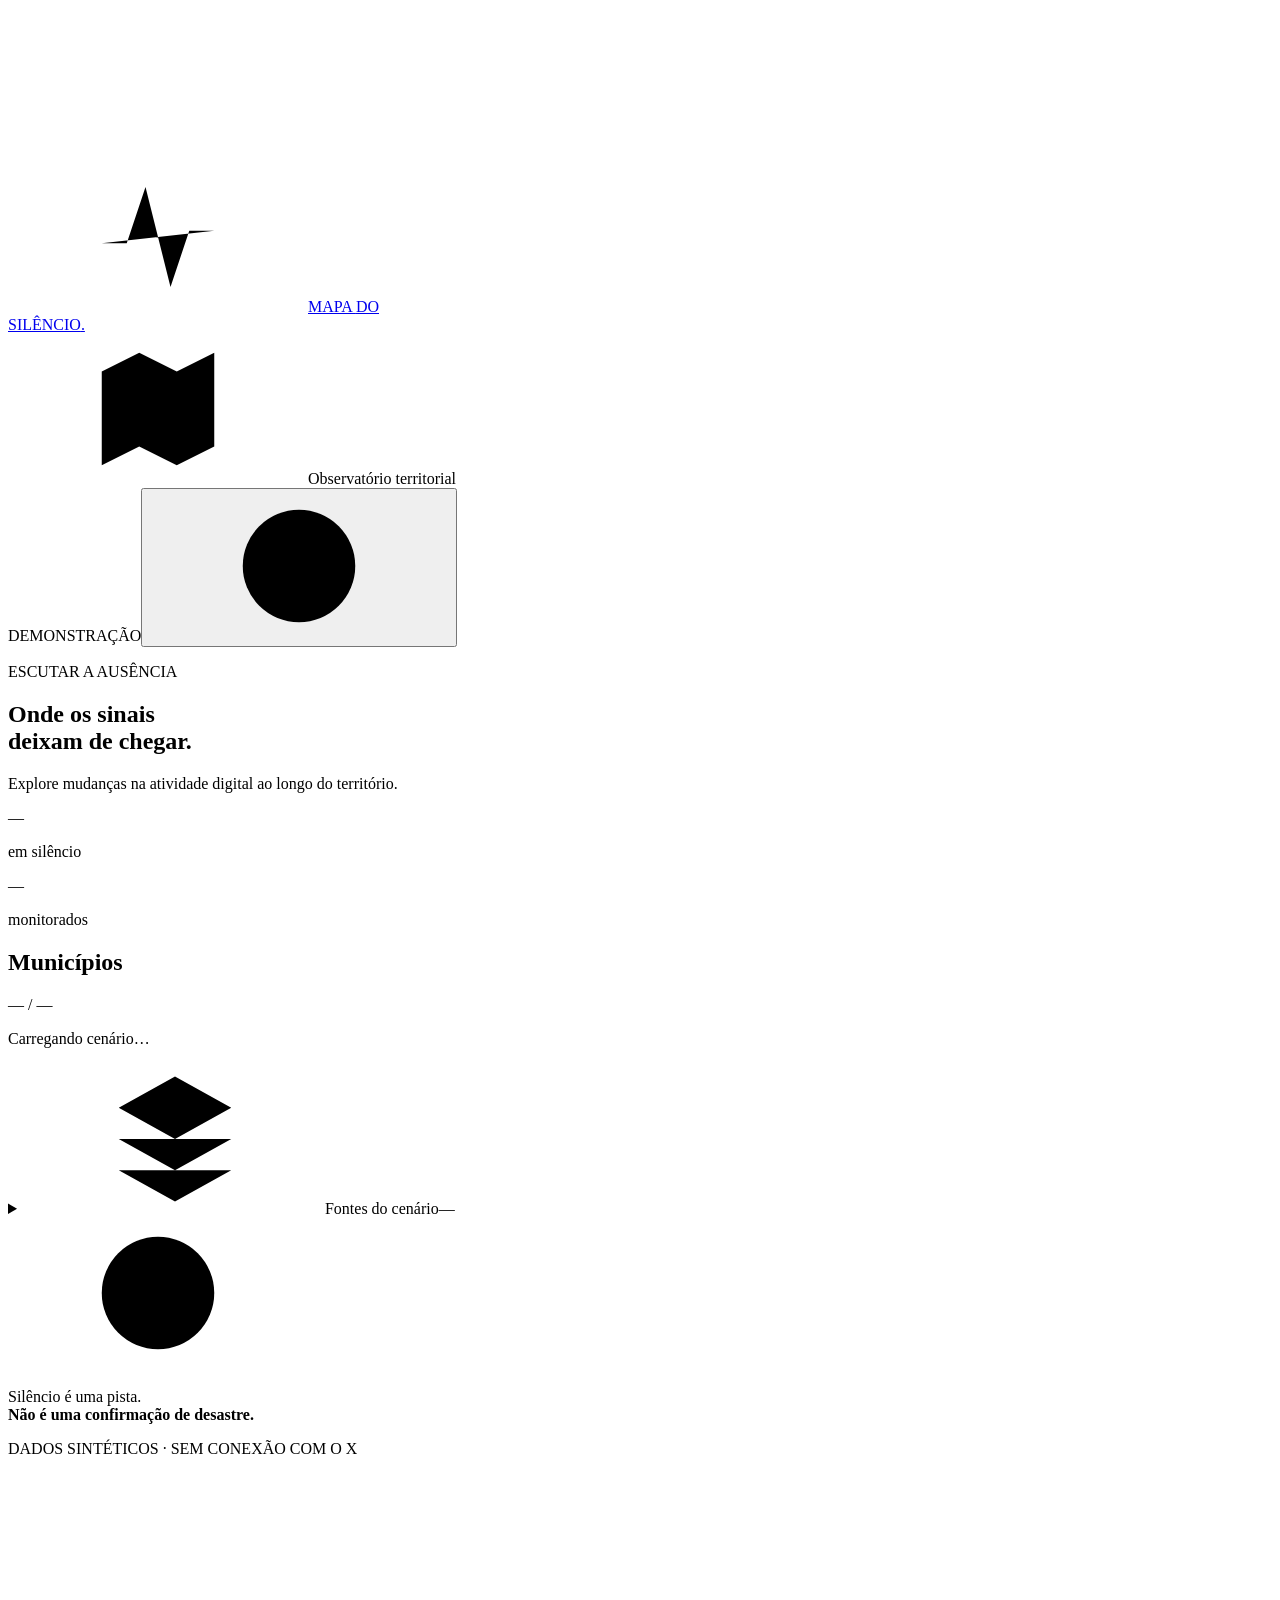
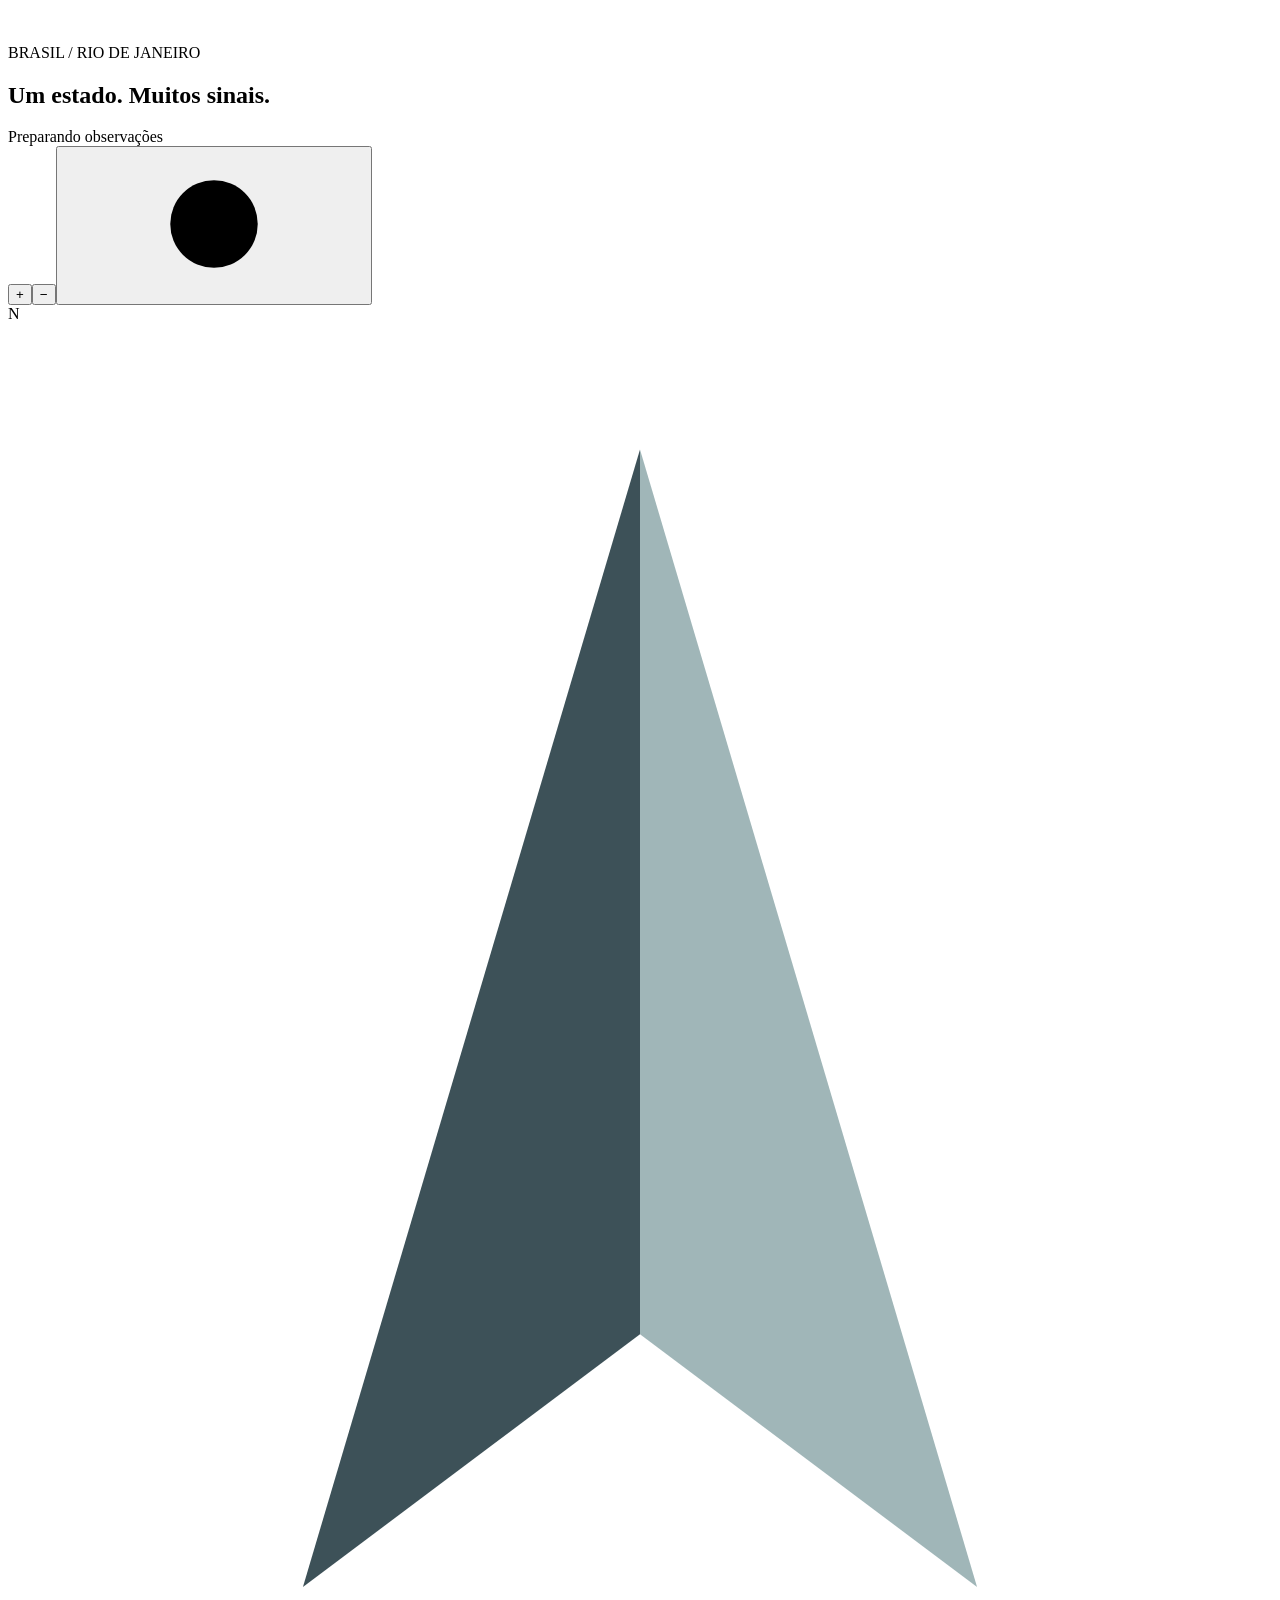
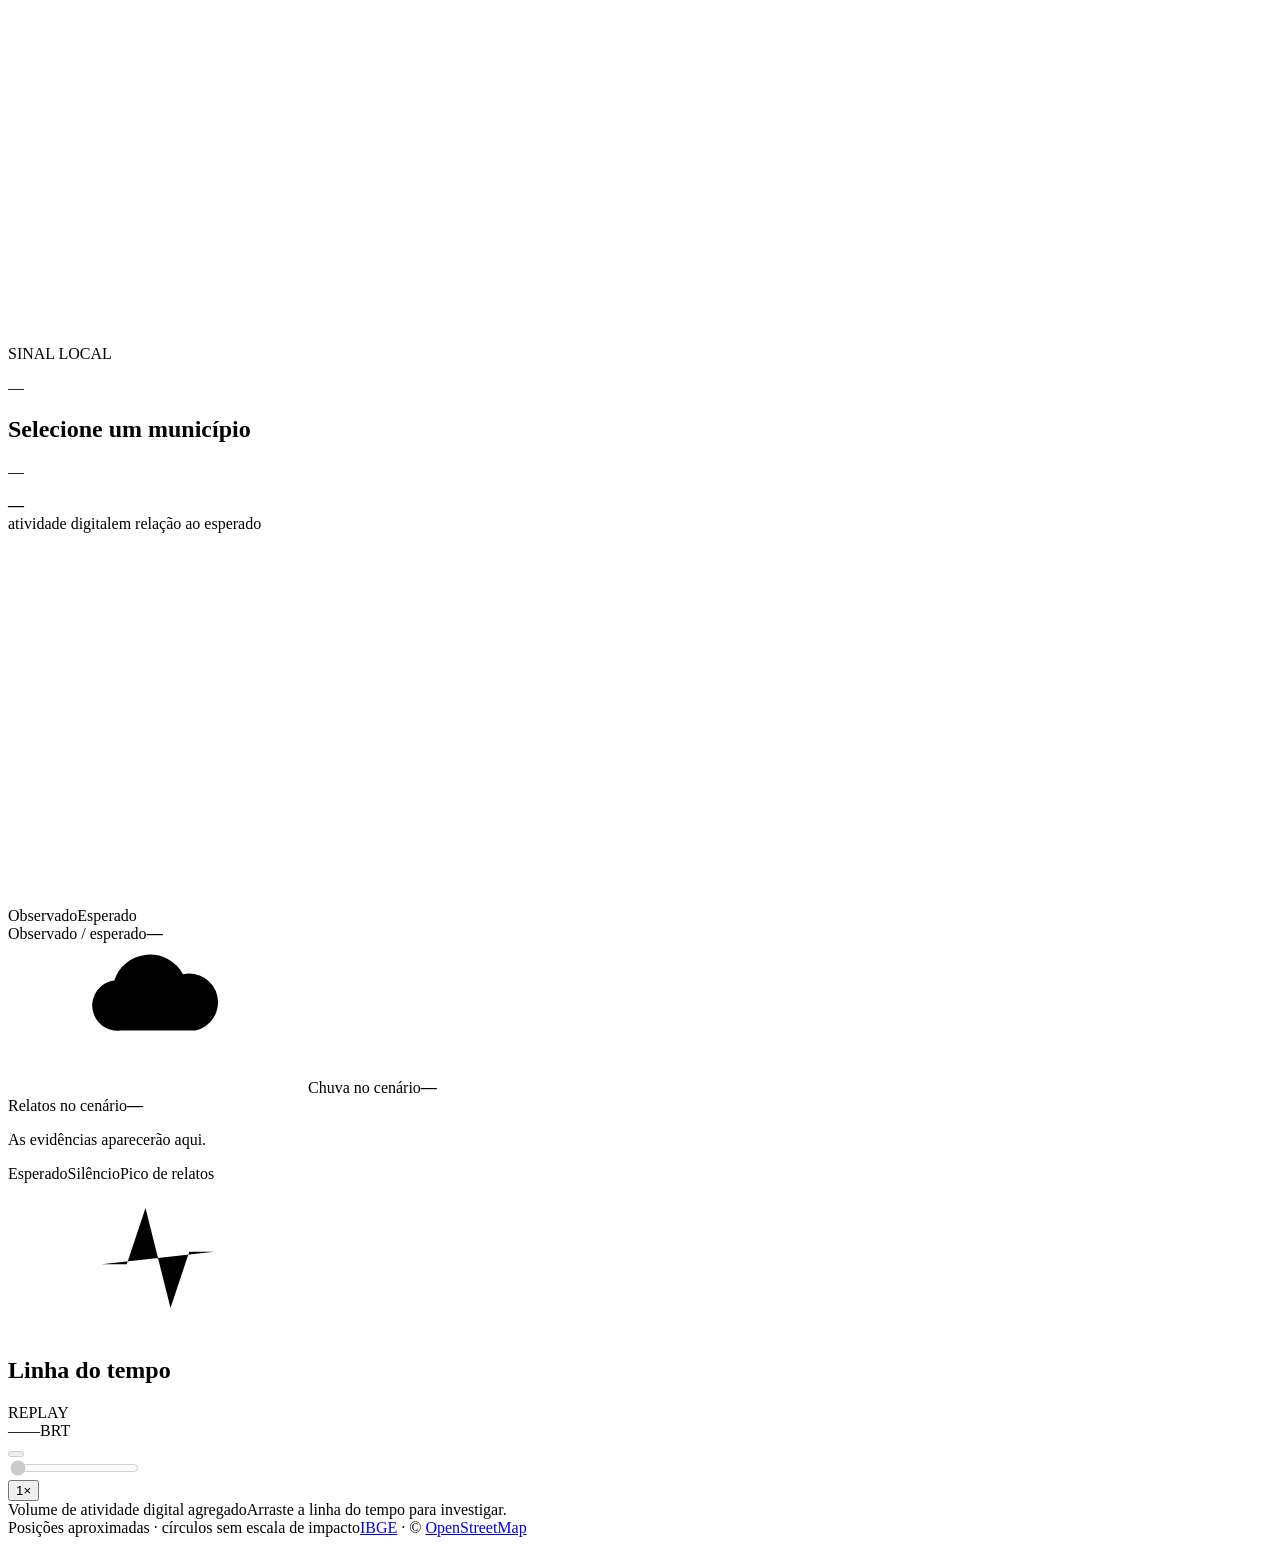
==== src/mapa_silencio/static/index.html @ 32af8b5e "feat: add Rio de Janeiro silence observatory" ====
<!doctype html>
<html lang="pt-BR">
<head>
  <meta charset="utf-8">
  <meta name="viewport" content="width=device-width, initial-scale=1">
  <meta name="theme-color" content="#090f13">
  <meta name="description" content="Explore onde os sinais diminuem. Um observatório territorial de silêncio digital, com replay e evidências por município.">
  <title>Mapa do Silêncio — Observatório</title>
  <link rel="stylesheet" href="/styles.css">
</head>
<body>
  <svg class="icon-defs" xmlns="http://www.w3.org/2000/svg" aria-hidden="true"><defs>
    <symbol id="icon-map" viewBox="0 0 24 24"><path d="m3 6 6-3 6 3 6-3v15l-6 3-6-3-6 3Z M9 3v15 M15 6v15"/></symbol>
    <symbol id="icon-signal" viewBox="0 0 24 24"><path d="M3 13h4l3-9 4 16 3-9h4"/></symbol>
    <symbol id="icon-target" viewBox="0 0 24 24"><circle cx="12" cy="12" r="7"/><circle cx="12" cy="12" r="2"/><path d="M12 1v4m0 14v4M1 12h4m14 0h4"/></symbol>
    <symbol id="icon-layers" viewBox="0 0 24 24"><path d="m3 7 9-5 9 5-9 5Zm0 5 9 5 9-5M3 17l9 5 9-5"/></symbol>
    <symbol id="icon-info" viewBox="0 0 24 24"><circle cx="12" cy="12" r="9"/><path d="M12 11v6m0-10v1"/></symbol>
    <symbol id="icon-arrow" viewBox="0 0 24 24"><path d="m9 5 7 7-7 7"/></symbol>
    <symbol id="icon-rain" viewBox="0 0 24 24"><path d="M6 14a4 4 0 0 1-1-8 6 6 0 0 1 11-1 4.5 4.5 0 0 1 2 9M8 17l-1 3m6-3-1 3m6-3-1 3"/></symbol>
  </defs></svg>
  <header class="topbar">
    <a class="brand" href="/" aria-label="Mapa do Silêncio, início"><span class="brand-mark"><svg><use href="#icon-signal"/></svg></span><span>MAPA <span class="brand-light">DO</span><br>SILÊNCIO<span class="brand-period">.</span></span></a>
    <div class="workspace-label"><svg><use href="#icon-map"/></svg>Observatório territorial</div>
    <div class="topbar-end"><span class="demo-badge"><i></i><span id="data-mode">DEMONSTRAÇÃO</span></span><button class="icon-button about-button" id="about-button" aria-label="Sobre o Mapa do Silêncio"><svg><use href="#icon-info"/></svg></button></div>
  </header>
  <div class="app-shell">
    <aside class="sidebar" aria-label="Resumo territorial">
      <div class="sidebar-intro"><p class="eyebrow">ESCUTAR A AUSÊNCIA</p><h1>Onde os sinais<br>deixam de chegar.</h1><p>Explore mudanças na atividade digital ao longo do território.</p></div>
      <div class="overview"><div><span id="silence-count">—</span><p>em silêncio</p></div><div><span id="region-count">—</span><p>monitorados</p></div></div>
      <div class="list-heading"><h2>Municípios</h2><span class="mono" id="frame-label">— / —</span></div>
      <div id="region-list" class="region-list"><p class="loading-message" role="status">Carregando cenário…</p></div>
      <div class="sidebar-bottom">
        <details class="sources"><summary><svg><use href="#icon-layers"/></svg>Fontes do cenário<span id="source-count">—</span></summary><div id="source-list"></div></details>
        <div class="concept-note"><svg><use href="#icon-info"/></svg><p>Silêncio é uma pista.<br><strong>Não é uma confirmação de desastre.</strong></p></div>
        <p class="sidebar-foot mono" id="data-note">DADOS SINTÉTICOS · SEM CONEXÃO COM O X</p>
      </div>
    </aside>
    <main class="workspace" id="workspace">
      <div class="map-canvas" id="map-canvas" tabindex="0" role="region" aria-label="Mapa interativo. Arraste para mover. Use as setas para navegar e mais ou menos para zoom.">
        <div id="tiles" class="tiles" aria-hidden="true"></div><div class="map-vignette"></div><div class="map-grid"></div>
        <svg id="map-overlay" class="map-overlay" aria-label="Sequência de detecção do silêncio"><defs><filter id="line-glow"><feGaussianBlur stdDeviation="4"/></filter></defs><g id="state-boundary"></g><g id="connections-glow" filter="url(#line-glow)"></g><g id="connections"></g></svg>
        <div id="map-markers"></div>
      </div>
      <div class="map-heading"><p class="eyebrow">BRASIL <span>/</span> <span id="state-label">RIO DE JANEIRO</span></p><h2 id="map-title">Um estado. Muitos sinais.</h2><div class="map-subtitle"><span class="status-dot"></span><span id="map-summary">Preparando observações</span></div></div>
      <div class="map-tools" aria-label="Controles do mapa"><button id="zoom-in" class="icon-button" aria-label="Aproximar mapa">+</button><button id="zoom-out" class="icon-button" aria-label="Afastar mapa">−</button><span></span><button id="reset-map" class="icon-button" aria-label="Enquadrar municípios"><svg><use href="#icon-target"/></svg></button></div>
      <div class="compass" aria-hidden="true"><span>N</span><svg viewBox="0 0 30 38"><path d="M15 3 23 30 15 24Z" fill="#a0b6b8"/><path d="M15 3 7 30 15 24Z" fill="#3d5158"/></svg></div>
      <section class="detail-card" aria-labelledby="selected-name">
        <div class="detail-heading"><p class="eyebrow">SINAL LOCAL</p><span class="status-tag" id="selected-status">—</span></div>
        <h2 id="selected-name">Selecione um município</h2><p class="coordinates mono" id="selected-coordinates">—</p>
        <div class="activity-value"><strong id="activity-change">—</strong><div>atividade digital<span>em relação ao esperado</span></div></div>
        <svg id="local-chart" class="local-chart" viewBox="0 0 260 76" role="img" aria-label="Histórico da atividade digital do município"></svg>
        <div class="chart-legend"><span><i></i>Observado</span><span><i class="expected-key"></i>Esperado</span></div>
        <div class="measurement-row"><span>Observado / esperado</span><strong id="activity-numbers">—</strong></div>
        <div class="measurement-row"><span><svg><use href="#icon-rain"/></svg>Chuva no cenário</span><strong id="rain-value">—</strong></div>
        <div class="measurement-row"><span>Relatos no cenário</span><strong id="reports-value">—</strong></div>
        <div class="detail-note"><span class="status-dot"></span><p id="detail-explanation">As evidências aparecerão aqui.</p></div>
      </section>
      <div class="map-bottom"><div class="map-legend"><span><i class="normal-key"></i>Esperado</span><span><i class="silence-key"></i>Silêncio</span><span><i class="spike-key"></i>Pico de relatos</span></div><p id="tile-status" class="tile-status" role="status" hidden>Mapa-base indisponível. Posições do cenário preservadas.</p></div>
      <section class="timeline-panel" aria-labelledby="timeline-title">
        <div class="timeline-heading"><div class="timeline-title"><svg><use href="#icon-signal"/></svg><h2 id="timeline-title">Linha do tempo</h2><span class="replay-badge">REPLAY</span></div><div class="time-display"><span id="current-date">—</span><time class="mono" id="current-time">—</time><span class="timezone">BRT</span></div></div>
        <div class="timeline-controls"><button id="play-button" class="play-button" aria-label="Reproduzir cenário" disabled><span class="play-symbol"></span></button><div class="timeline-track"><div id="activity-chart" class="activity-chart" aria-hidden="true"></div><input id="timeline" type="range" min="0" max="0" value="0" step="1" aria-label="Etapa da linha do tempo" disabled><div id="timeline-labels" class="timeline-labels mono"></div></div><button id="speed-button" class="speed-button" aria-label="Velocidade de reprodução: 1 vez">1×</button></div>
        <div class="timeline-foot"><span><i></i>Volume de atividade digital agregado</span><span id="sequence-note">Arraste a linha do tempo para investigar.</span></div>
      </section>
      <footer class="map-attribution"><span>Posições aproximadas · círculos sem escala de impacto</span><span><a href="https://servicodados.ibge.gov.br/api/docs/malhas?versao=3" target="_blank" rel="noreferrer">IBGE</a> · © <a href="https://www.openstreetmap.org/copyright" target="_blank" rel="noreferrer">OpenStreetMap</a></span></footer>
      <div id="error-panel" class="error-panel" hidden role="alert"><h2>Não foi possível abrir o cenário.</h2><p>Confira se o servidor está disponível e tente novamente.</p><button id="retry-button">Tentar novamente</button></div>
    </main>
  </div>
  <dialog id="about-dialog"><button id="close-about" class="icon-button dialog-close" aria-label="Fechar explicação">×</button><p class="eyebrow">MAPA DO SILÊNCIO</p><h2>A ausência também<br>carrega informação.</h2><p>Este observatório compara a atividade digital de cada município com seu padrão esperado. Uma queda incomum pode indicar uma região que merece ser verificada.</p><p id="about-data">O replay atual usa dados sintéticos.</p><p>As conexões mostram a ordem de detecção do silêncio, sem afirmar a trajetória ou a origem de uma enchente.</p><p>A cartografia vem do OpenStreetMap e requer internet. Os pontos são posições aproximadas do cenário; os círculos não representam áreas afetadas.</p><div class="dialog-note">Nenhuma publicação do X está sendo coletada. Nenhum alerta operacional é emitido.</div></dialog>
  <script type="module" src="/app.js"></script>
</body>
</html>
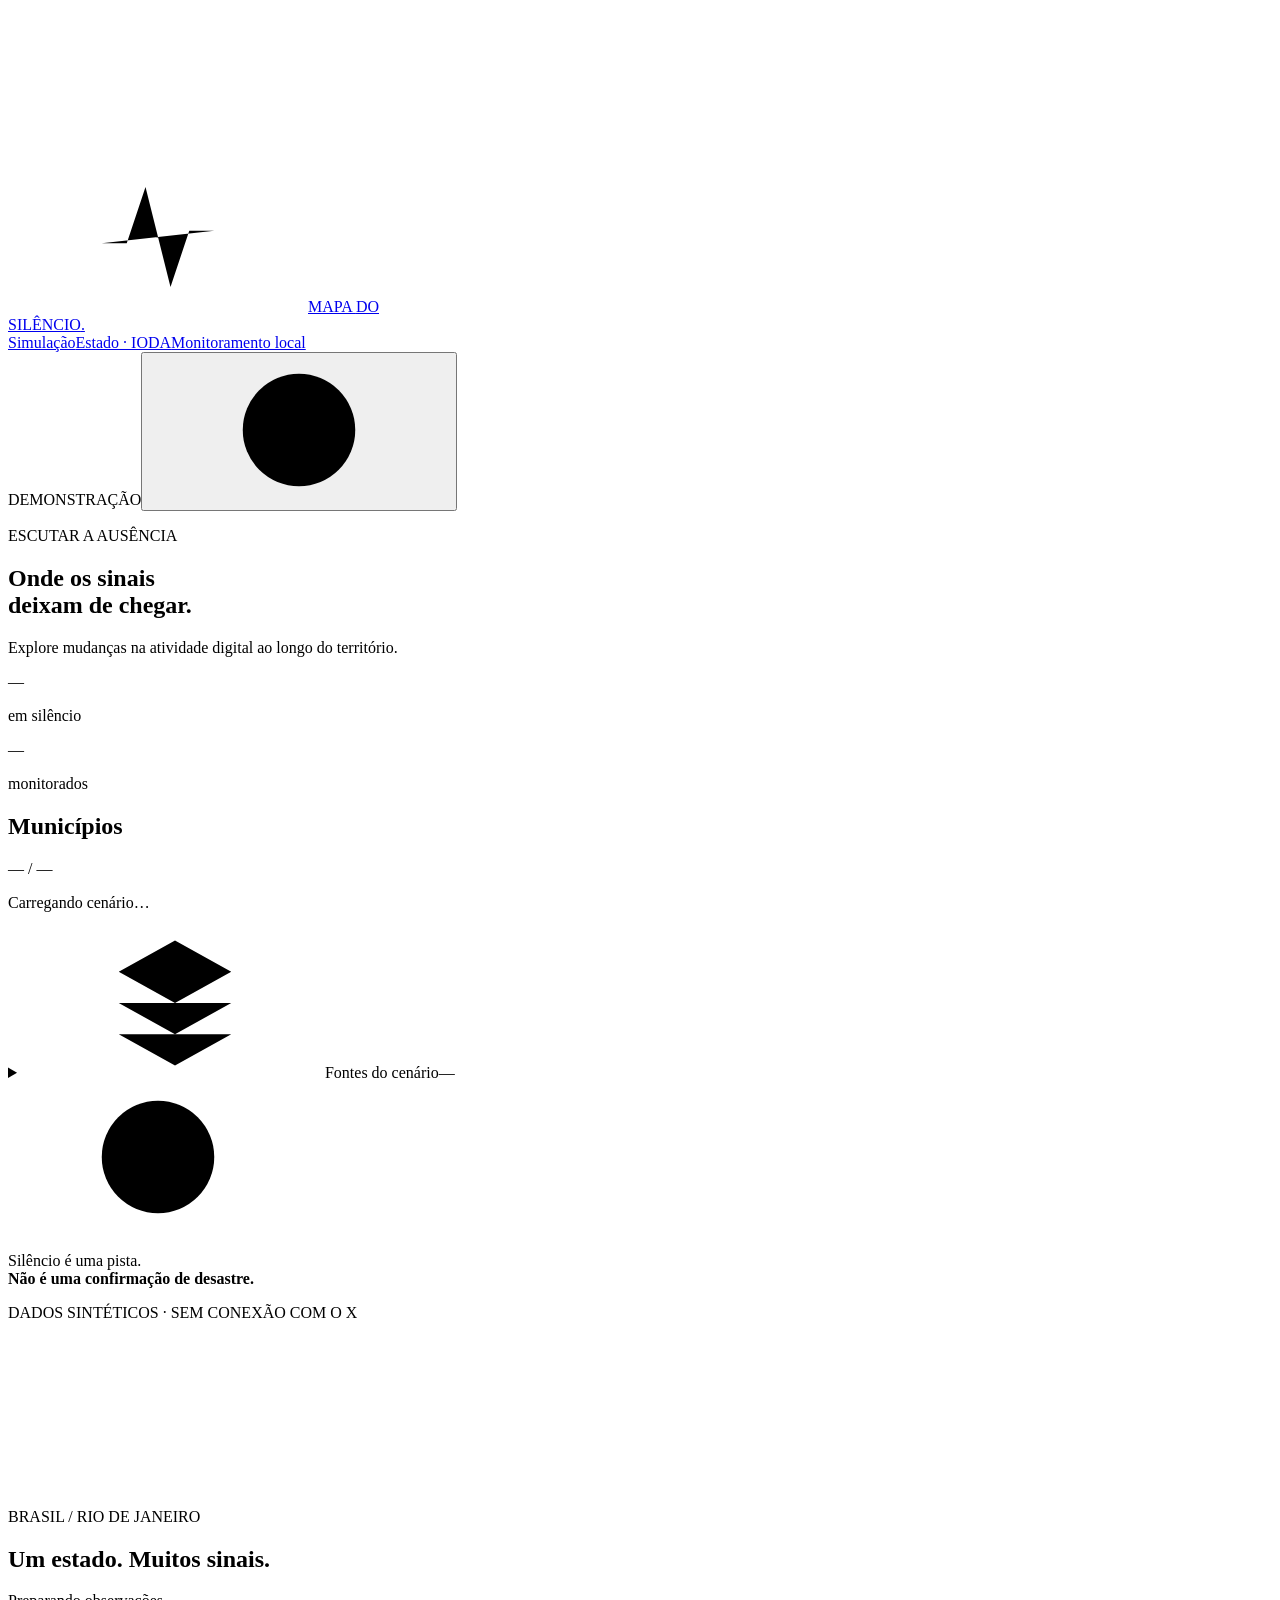
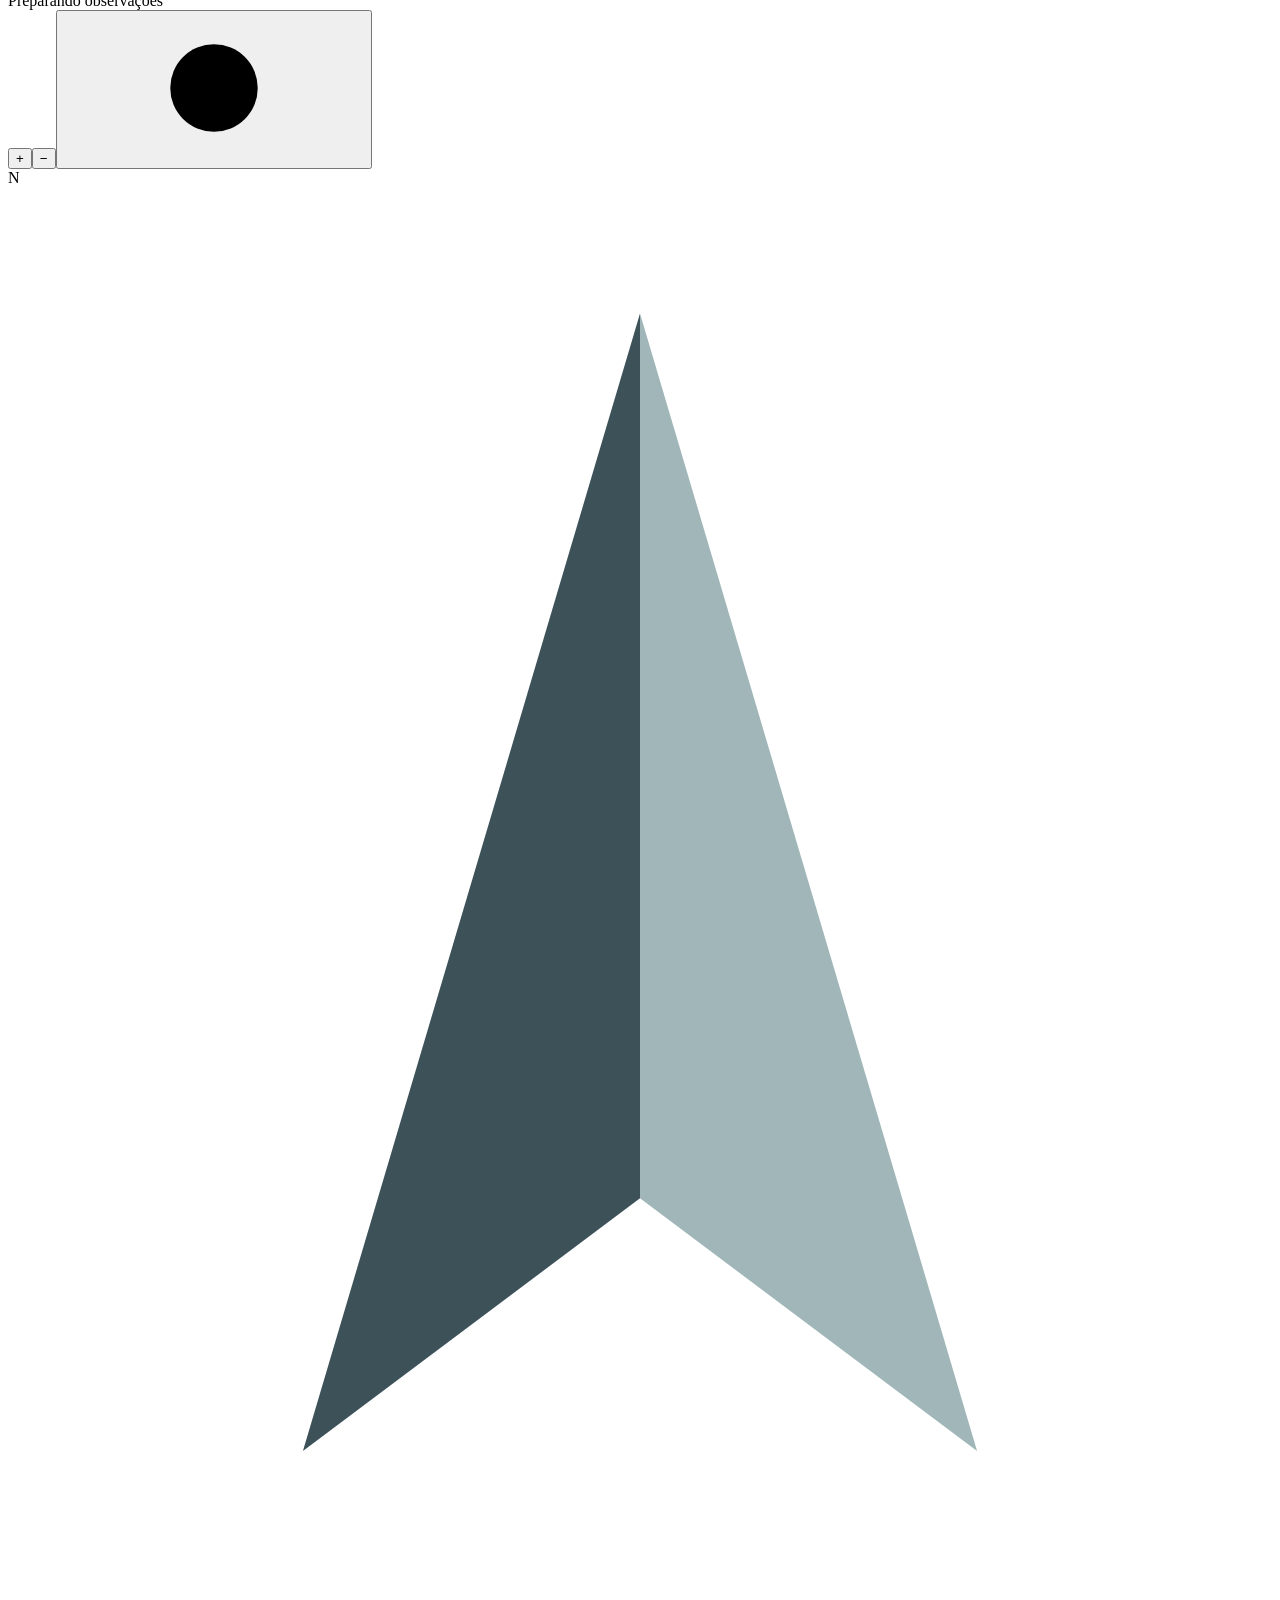
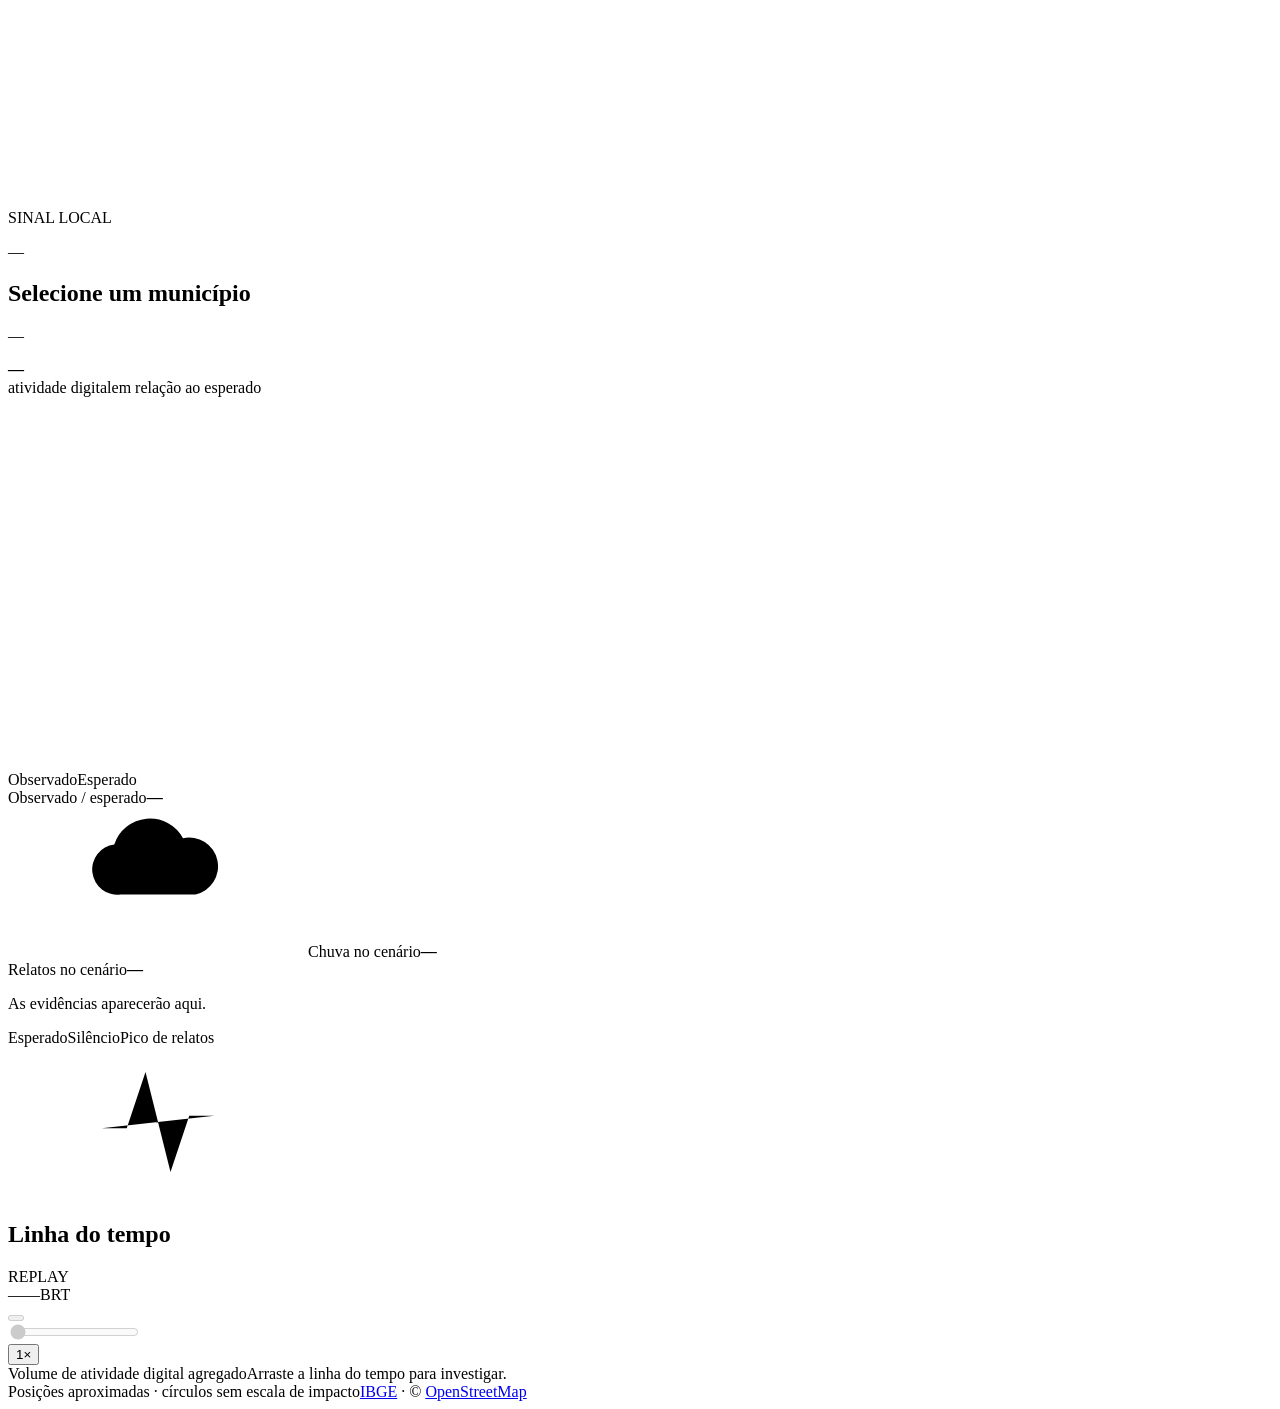
==== commit 4f0be4ef: "feat(monitoring): integrate connectivity sources" ====
--- a/src/mapa_silencio/static/index.html
+++ b/src/mapa_silencio/static/index.html
@@ -7,6 +7,7 @@
   <meta name="description" content="Explore onde os sinais diminuem. Um observatório territorial de silêncio digital, com replay e evidências por município.">
   <title>Mapa do Silêncio — Observatório</title>
   <link rel="stylesheet" href="/styles.css">
+  <link rel="stylesheet" href="/ioda.css">
 </head>
 <body>
   <svg class="icon-defs" xmlns="http://www.w3.org/2000/svg" aria-hidden="true"><defs>
@@ -20,7 +21,7 @@
   </defs></svg>
   <header class="topbar">
     <a class="brand" href="/" aria-label="Mapa do Silêncio, início"><span class="brand-mark"><svg><use href="#icon-signal"/></svg></span><span>MAPA <span class="brand-light">DO</span><br>SILÊNCIO<span class="brand-period">.</span></span></a>
-    <div class="workspace-label"><svg><use href="#icon-map"/></svg>Observatório territorial</div>
+    <nav class="data-nav" aria-label="Origem dos dados"><a href="/" aria-current="page">Simulação</a><a href="/ioda.html">Estado · IODA</a><a href="/monitoring.html">Monitoramento local</a></nav>
     <div class="topbar-end"><span class="demo-badge"><i></i><span id="data-mode">DEMONSTRAÇÃO</span></span><button class="icon-button about-button" id="about-button" aria-label="Sobre o Mapa do Silêncio"><svg><use href="#icon-info"/></svg></button></div>
   </header>
   <div class="app-shell">
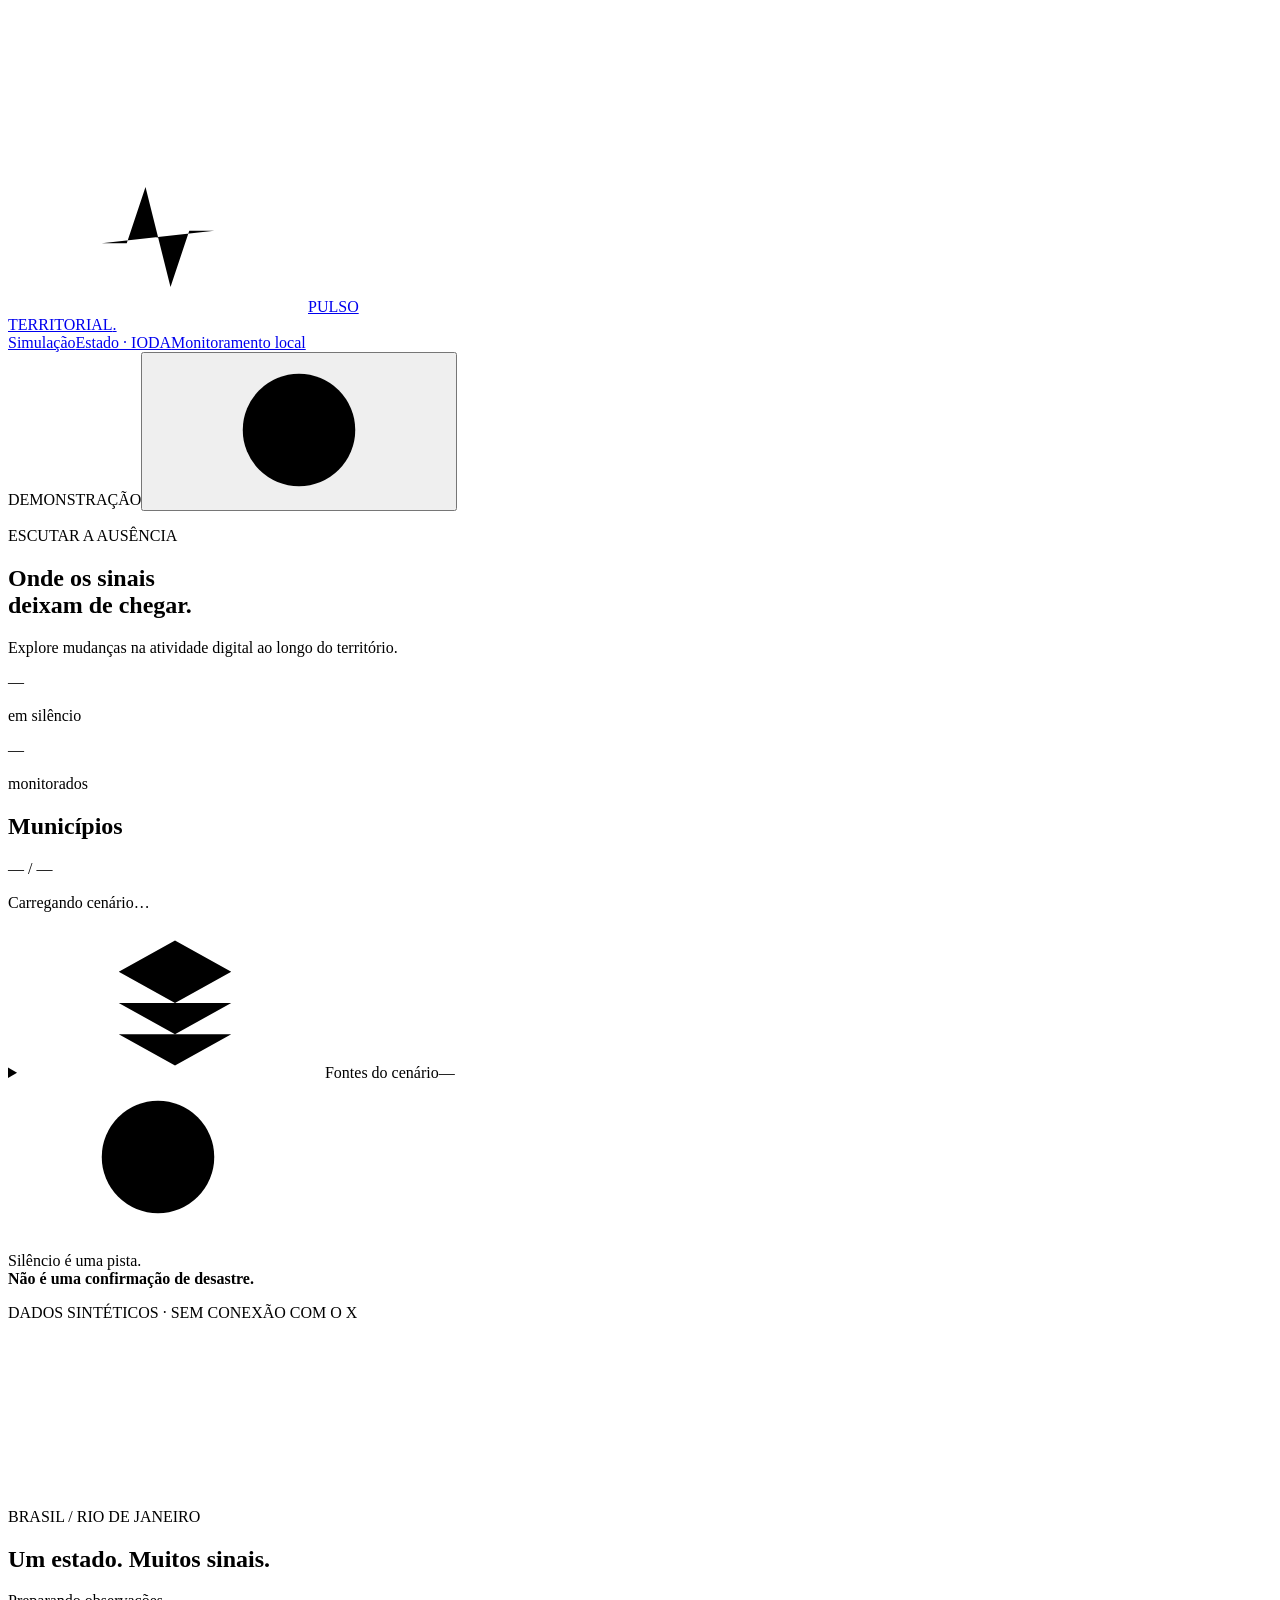
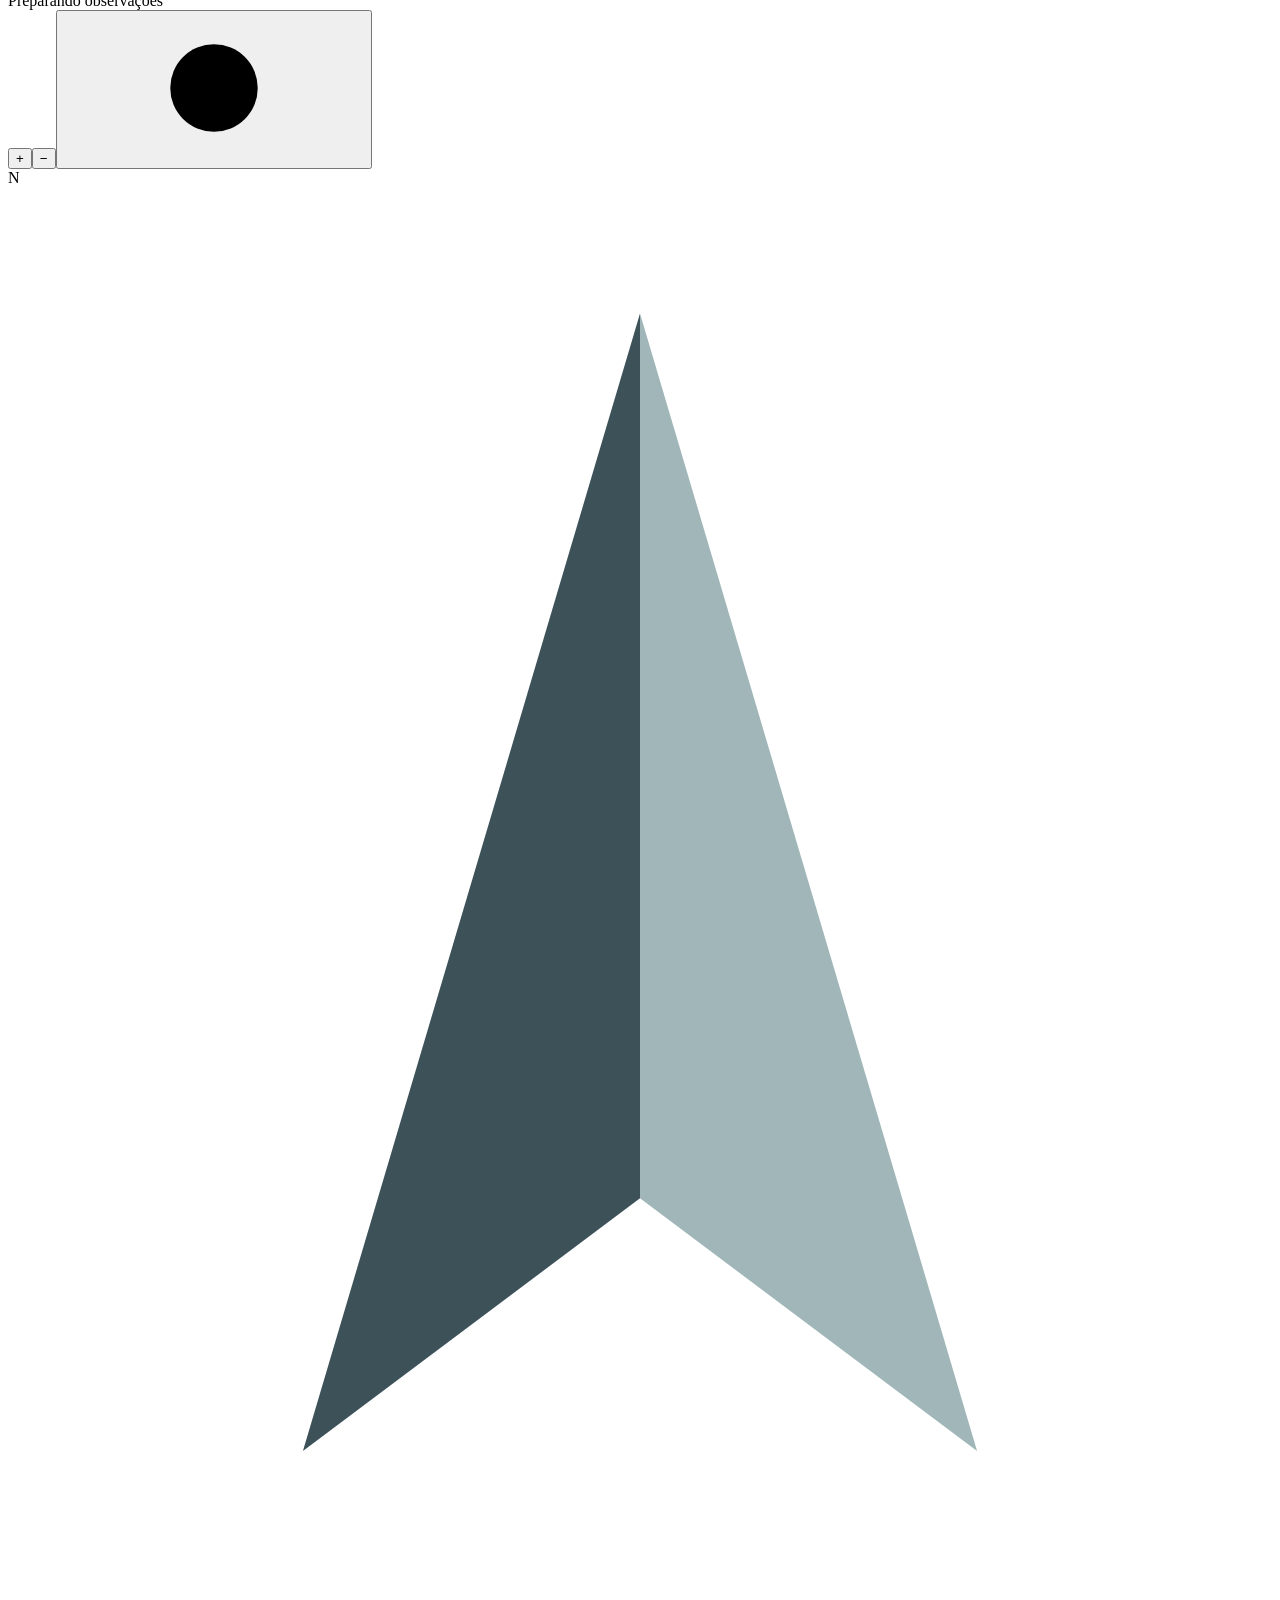
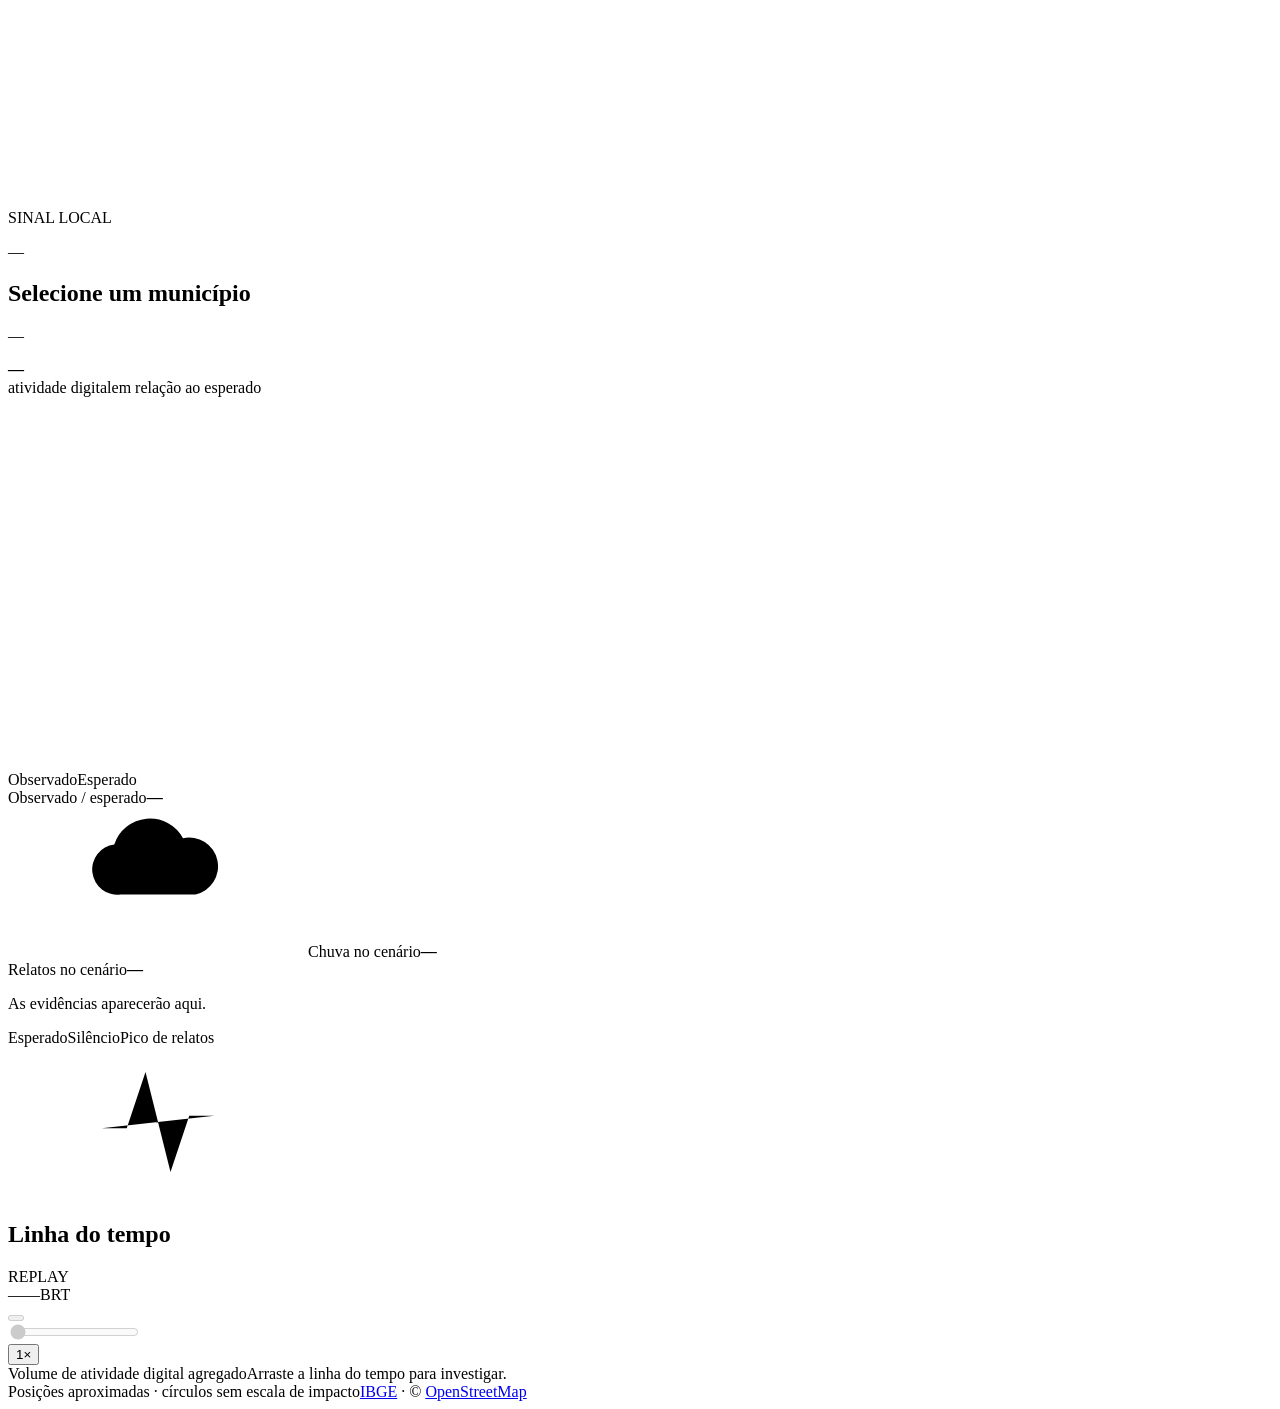
==== commit dce5f881: "feat(brand): rename to Pulso Territorial" ====
--- a/src/mapa_silencio/static/index.html
+++ b/src/mapa_silencio/static/index.html
@@ -5,7 +5,7 @@
   <meta name="viewport" content="width=device-width, initial-scale=1">
   <meta name="theme-color" content="#090f13">
   <meta name="description" content="Explore onde os sinais diminuem. Um observatório territorial de silêncio digital, com replay e evidências por município.">
-  <title>Mapa do Silêncio — Observatório</title>
+  <title>Pulso Territorial — Observatório</title>
   <link rel="stylesheet" href="/styles.css">
   <link rel="stylesheet" href="/ioda.css">
 </head>
@@ -20,9 +20,9 @@
     <symbol id="icon-rain" viewBox="0 0 24 24"><path d="M6 14a4 4 0 0 1-1-8 6 6 0 0 1 11-1 4.5 4.5 0 0 1 2 9M8 17l-1 3m6-3-1 3m6-3-1 3"/></symbol>
   </defs></svg>
   <header class="topbar">
-    <a class="brand" href="/" aria-label="Mapa do Silêncio, início"><span class="brand-mark"><svg><use href="#icon-signal"/></svg></span><span>MAPA <span class="brand-light">DO</span><br>SILÊNCIO<span class="brand-period">.</span></span></a>
+    <a class="brand" href="/" aria-label="Pulso Territorial, início"><span class="brand-mark"><svg><use href="#icon-signal"/></svg></span><span>PULSO<br>TERRITORIAL<span class="brand-period">.</span></span></a>
     <nav class="data-nav" aria-label="Origem dos dados"><a href="/" aria-current="page">Simulação</a><a href="/ioda.html">Estado · IODA</a><a href="/monitoring.html">Monitoramento local</a></nav>
-    <div class="topbar-end"><span class="demo-badge"><i></i><span id="data-mode">DEMONSTRAÇÃO</span></span><button class="icon-button about-button" id="about-button" aria-label="Sobre o Mapa do Silêncio"><svg><use href="#icon-info"/></svg></button></div>
+    <div class="topbar-end"><span class="demo-badge"><i></i><span id="data-mode">DEMONSTRAÇÃO</span></span><button class="icon-button about-button" id="about-button" aria-label="Sobre o Pulso Territorial"><svg><use href="#icon-info"/></svg></button></div>
   </header>
   <div class="app-shell">
     <aside class="sidebar" aria-label="Resumo territorial">
